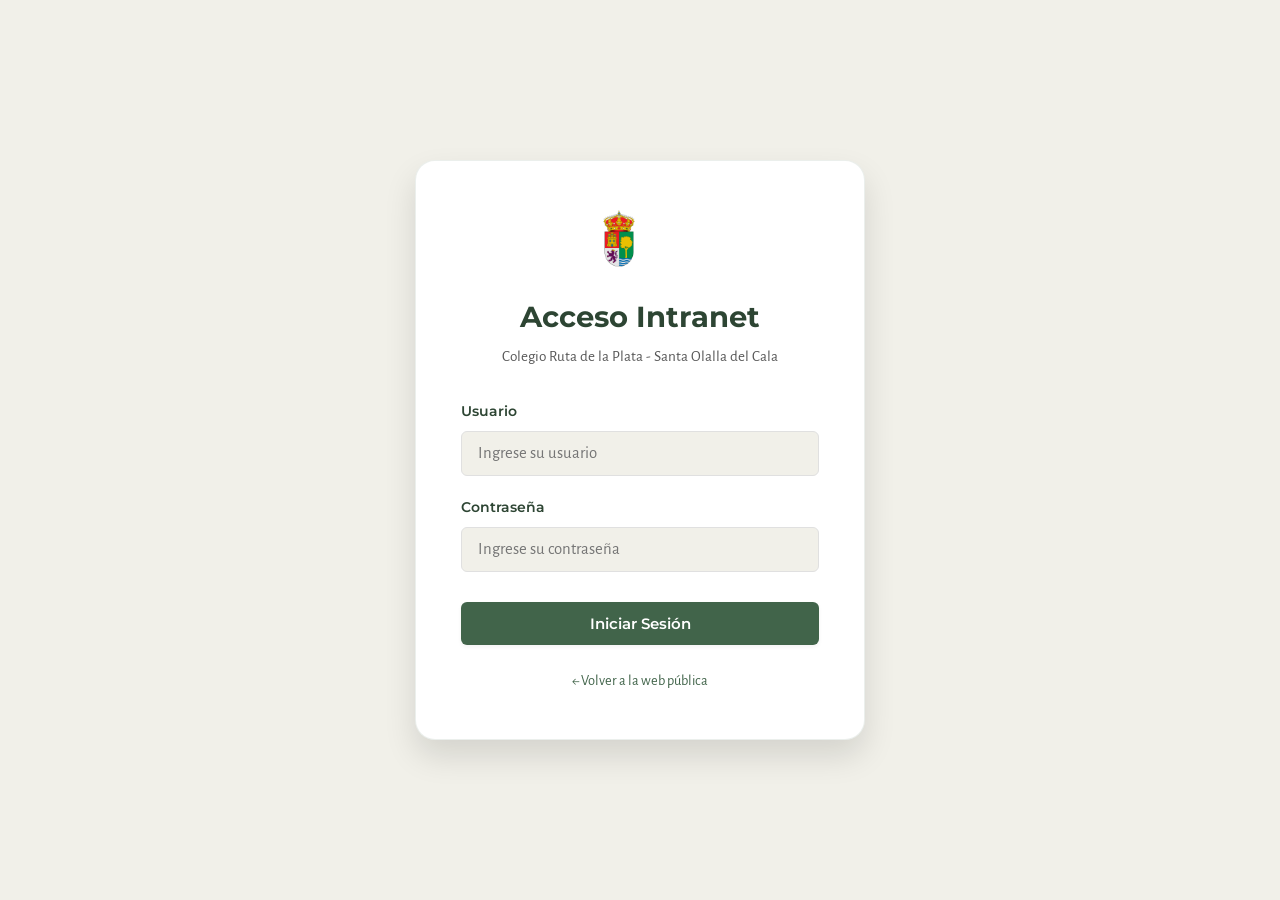
==== frontend/admin.html @ 39930b9f "Initial commit: Plataforma Web Colegio Ruta de la Plata" ====
<!DOCTYPE html>
<html lang="es">
<head>
    <meta charset="UTF-8">
    <meta name="viewport" content="width=device-width, initial-scale=1.0">
    <meta name="robots" content="noindex, nofollow">
    <title>Panel de Administración - Colegio Ruta de la Plata</title>
    
    <!-- Design System CSS Stylesheet -->
    <link rel="stylesheet" href="css/styles.css">
</head>
<body class="admin-body">

    <!-- 1. LOGIN CONTAINER (Visible when not authenticated) -->
    <div class="login-container" id="login-container">
        <div class="login-card">
            <div class="login-card-header">
                <img src="assets/escudo.jpg" alt="Escudo Colegio" style="height: 64px; margin-bottom: 15px;">
                <h2>Acceso Intranet</h2>
                <p>Colegio Ruta de la Plata - Santa Olalla del Cala</p>
            </div>
            
            <div id="login-alert" class="alert alert-danger" style="display: none;"></div>
            
            <form id="admin-login-form">
                <div class="form-group">
                    <label for="username">Usuario</label>
                    <input type="text" id="username" class="form-control" placeholder="Ingrese su usuario" required autocomplete="username">
                </div>
                <div class="form-group">
                    <label for="password">Contraseña</label>
                    <input type="password" id="password" class="form-control" placeholder="Ingrese su contraseña" required autocomplete="current-password">
                </div>
                <button type="submit" class="btn btn-primary" style="width: 100%; margin-top: 10px;">Iniciar Sesión</button>
            </form>
            <div style="text-align: center; margin-top: 20px;">
                <a href="/" style="font-size: 0.9rem; color: var(--primary);">&larr; Volver a la web pública</a>
            </div>
        </div>
    </div>

    <!-- 2. ADMIN PORTAL LAYOUT (Visible when authenticated) -->
    <div id="admin-portal" style="display: none; flex-direction: column; min-height: 100vh;">
        <!-- Admin Header -->
        <header class="admin-header">
            <div style="display: flex; align-items: center; gap: 15px;">
                <a href="/"><img src="assets/escudo.jpg" alt="Escudo" style="height: 35px;"></a>
                <h1>Intranet Ruta de la Plata</h1>
            </div>
            <div class="admin-nav-info">
                <span>Hola, <strong id="admin-username">Usuario</strong></span>
                <span class="admin-role-badge" id="admin-role">Rol</span>
                <button id="logout-btn" class="btn btn-secondary" style="padding: 6px 14px; font-size: 0.8rem; border-color: rgba(255,255,255,0.3); color: var(--white);">
                    Cerrar Sesión
                </button>
            </div>
        </header>

        <!-- Main Workspace -->
        <div class="admin-layout">
            <!-- Sidebar Navigation Tabs -->
            <aside class="admin-sidebar">
                <ul class="admin-menu">
                    <li class="active" data-target="news-section"><a href="#">📰 Noticias</a></li>
                    <li data-target="menu-section"><a href="#">🍽️ Menú Comedor</a></li>
                    <li data-target="docs-section"><a href="#">📄 Documentos</a></li>
                    <li data-target="contacts-section"><a href="#">📩 Solicitudes Familias</a></li>
                    <li data-target="logs-section" id="logs-menu-item" style="display: none;"><a href="#">📜 Registros de Log</a></li>
                </ul>
            </aside>

            <!-- Main Content Area -->
            <main class="admin-content">
                <div id="admin-action-alert" class="alert" style="display: none; margin-bottom: 25px;"></div>

                <!-- SECTION A: NEWS CRUD -->
                <div id="news-section" class="admin-section active">
                    <div class="admin-section-header">
                        <h2>Gestión de Noticias</h2>
                        <button class="btn btn-primary" onclick="openContentModal('news')">➕ Publicar Noticia</button>
                    </div>
                    
                    <div class="admin-card table-responsive">
                        <table class="admin-table">
                            <thead>
                                <tr>
                                    <th>Título</th>
                                    <th>Autor</th>
                                    <th>Fecha Creación</th>
                                    <th>Último Cambio</th>
                                    <th>Acciones</th>
                                </tr>
                            </thead>
                            <tbody id="news-table-body">
                                <!-- Loaded dynamically -->
                            </tbody>
                        </table>
                    </div>
                </div>

                <!-- SECTION B: MENU COMEDOR -->
                <div id="menu-section" class="admin-section">
                    <div class="admin-section-header">
                        <h2>Menú del Comedor Escolar</h2>
                    </div>
                    
                    <div class="admin-card" style="max-width: 600px;">
                        <h3>Actualizar Menú PDF</h3>
                        <p style="color: var(--text-muted); font-size: 0.95rem; margin-bottom: 20px;">
                            Sube el archivo PDF del menú mensual. Esto actualizará inmediatamente el botón de descarga de la web pública.
                        </p>
                        
                        <form id="menu-upload-form" enctype="multipart/form-data">
                            <div class="form-group">
                                <label for="menu-title">Título del Menú (Ej. Menú Mayo 2026)</label>
                                <input type="text" id="menu-title" class="form-control" placeholder="Ej. Menú Escolar Mayo 2026" required>
                            </div>
                            <div class="form-group">
                                <label for="menu-file">Archivo PDF</label>
                                <input type="file" id="menu-file" class="form-control" accept=".pdf" required>
                            </div>
                            <button type="submit" class="btn btn-primary">Subir y Publicar Menú</button>
                        </form>
                    </div>
                </div>

                <!-- SECTION C: DOCUMENTS CRUD -->
                <div id="docs-section" class="admin-section">
                    <div class="admin-section-header">
                        <h2>Documentos Oficiales</h2>
                        <button class="btn btn-primary" id="add-doc-btn" onclick="openContentModal('document')">➕ Añadir Documento</button>
                    </div>
                    
                    <div class="admin-card table-responsive">
                        <table class="admin-table">
                            <thead>
                                <tr>
                                    <th>Nombre del Documento</th>
                                    <th>Descripción</th>
                                    <th>Archivo PDF</th>
                                    <th>Último Cambio</th>
                                    <th>Acciones</th>
                                </tr>
                            </thead>
                            <tbody id="docs-table-body">
                                <!-- Loaded dynamically -->
                            </tbody>
                        </table>
                    </div>
                </div>

                <!-- SECTION D: CONTACT MESSAGES INBOX -->
                <div id="contacts-section" class="admin-section">
                    <div class="admin-section-header">
                        <h2>Solicitudes de Nuevas Familias</h2>
                    </div>
                    
                    <div class="admin-card table-responsive">
                        <table class="admin-table">
                            <thead>
                                <tr>
                                    <th>Fecha</th>
                                    <th>Nombre</th>
                                    <th>Contacto</th>
                                    <th>Mensaje / Consulta</th>
                                </tr>
                            </thead>
                            <tbody id="contacts-table-body">
                                <!-- Loaded dynamically -->
                            </tbody>
                        </table>
                    </div>
                </div>

                <!-- SECTION E: IMMUTABLE AUDIT LOGS (SuperAdmin and Dirección Only) -->
                <div id="logs-section" class="admin-section">
                    <div class="admin-section-header">
                        <h2>Registro de Modificaciones (Auditoría Inmutable)</h2>
                        <span class="admin-role-badge" style="background-color: var(--accent-red)">Solo Lectura</span>
                    </div>
                    <p style="color: var(--text-muted); font-size: 0.95rem; margin-bottom: 20px; max-width: 800px;">
                        Historial cronológico completo de acciones administrativas. Este registro es inmutable desde la aplicación para cumplir con las directrices de seguridad.
                    </p>
                    
                    <div class="admin-card table-responsive">
                        <table class="admin-table" style="font-size: 0.9rem;">
                            <thead>
                                <tr>
                                    <th>Fecha/Hora</th>
                                    <th>Usuario</th>
                                    <th>Acción</th>
                                    <th>Detalles</th>
                                    <th>IP Cliente</th>
                                </tr>
                            </thead>
                            <tbody id="logs-table-body">
                                <!-- Loaded dynamically -->
                            </tbody>
                        </table>
                    </div>
                </div>
            </main>
        </div>
    </div>

    <!-- 3. CONTENT CRUD MODAL (News / Documents) -->
    <div class="modal" id="content-modal">
        <div class="modal-content">
            <div class="modal-header">
                <h3 id="modal-title">Publicar Contenido</h3>
                <button class="modal-close" onclick="closeContentModal()">&times;</button>
            </div>
            
            <form id="content-form" enctype="multipart/form-data">
                <div class="modal-body">
                    <!-- Hidden fields -->
                    <input type="hidden" id="content-id">
                    <input type="hidden" id="content-type">
                    
                    <div class="form-group">
                        <label for="content-title">Título</label>
                        <input type="text" id="content-title" class="form-control" required placeholder="Escribe el título...">
                    </div>
                    
                    <div class="form-group" id="body-group">
                        <label for="content-body">Contenido / Descripción</label>
                        <textarea id="content-body" class="form-control" placeholder="Escribe el contenido descriptivo..."></textarea>
                    </div>
                    
                    <div class="form-group" id="file-group">
                        <label for="content-file">Archivo Adjunto (Opcional para Noticias, Recomendado para Documentos PDF)</label>
                        <input type="file" id="content-file" class="form-control" accept=".pdf,.png,.jpg,.jpeg">
                        <span id="current-file-label" style="font-size: 0.85rem; display: block; color: var(--text-muted); margin-top: 5px;"></span>
                    </div>
                </div>
                
                <div class="modal-footer">
                    <button type="button" class="btn btn-secondary" onclick="closeContentModal()">Cancelar</button>
                    <button type="submit" class="btn btn-primary" id="modal-submit-btn">Guardar Contenido</button>
                </div>
            </form>
        </div>
    </div>

    <!-- Admin Logic JavaScript -->
    <script src="js/admin.js"></script>
</body>
</html>
---- frontend/css/styles.css ----
/* 
  Colegio Ruta de la Plata - CSS Design System
  Fonts: Montserrat (Headers), Alegreya Sans (Body)
  Colors: 
    --color-green-dark: #41644A
    --color-cream-light: #F1F0E9
    --color-white: #FFFFFF
    --color-text-dark: #191919
    --color-gray-med: #AEAEAF
    --color-accent-blue: #4379F2
    --color-accent-yellow: #FFEB00
    --color-accent-green: #6EC207
    --color-accent-teal: #1D7A85
    --color-accent-red: #E21916
*/

@import url('https://fonts.googleapis.com/css2?family=Alegreya+Sans:ital,wght@0,300;0,400;0,700;1,400&family=Montserrat:wght@400;600;700;800&display=swap');

:root {
    /* Color Palette */
    --primary: #41644A;
    --primary-light: #557d5f;
    --primary-dark: #2d4533;
    --bg-cream: #F1F0E9;
    --bg-cream-dark: #e5e3d7;
    --white: #FFFFFF;
    --text-dark: #191919;
    --text-muted: #575757;
    --gray-light: #E0E0E0;
    --gray-med: #AEAEAF;
    
    /* Accents */
    --accent-blue: #4379F2;
    --accent-yellow: #FFEB00;
    --accent-green: #6EC207;
    --accent-teal: #1D7A85;
    --accent-red: #E21916;
    
    /* Typography */
    --font-headers: 'Montserrat', sans-serif;
    --font-body: 'Alegreya Sans', sans-serif;
    
    /* Shadows & Borders */
    --shadow-sm: 0 2px 4px rgba(0, 0, 0, 0.05);
    --shadow-md: 0 8px 16px rgba(0, 0, 0, 0.08);
    --shadow-lg: 0 16px 32px rgba(0, 0, 0, 0.12);
    --border-radius-sm: 6px;
    --border-radius-md: 12px;
    --border-radius-lg: 20px;
    --transition-smooth: all 0.3s cubic-bezier(0.4, 0, 0.2, 1);
}

/* Global Styles */
* {
    margin: 0;
    padding: 0;
    box-sizing: border-box;
}

html {
    scroll-behavior: smooth;
}

body {
    font-family: var(--font-body);
    font-size: 1.15rem;
    color: var(--text-dark);
    background-color: var(--bg-cream);
    line-height: 1.6;
}

h1, h2, h3, h4, h5, h6 {
    font-family: var(--font-headers);
    font-weight: 700;
    color: var(--primary-dark);
}

a {
    text-decoration: none;
    color: inherit;
    transition: var(--transition-smooth);
}

img, iframe {
    max-width: 100%;
    height: auto;
}

/* Utilities */
.container {
    width: 90%;
    max-width: 1200px;
    margin: 0 auto;
    padding: 80px 0;
}

.text-center { text-align: center; }
.my-4 { margin-top: 1.5rem; margin-bottom: 1.5rem; }

/* Buttons */
.btn {
    display: inline-flex;
    align-items: center;
    justify-content: center;
    padding: 12px 28px;
    border-radius: var(--border-radius-sm);
    font-family: var(--font-headers);
    font-weight: 600;
    font-size: 0.95rem;
    cursor: pointer;
    transition: var(--transition-smooth);
    border: none;
    box-shadow: var(--shadow-sm);
    gap: 8px;
}

.btn-primary {
    background-color: var(--primary);
    color: var(--white);
}

.btn-primary:hover {
    background-color: var(--primary-dark);
    transform: translateY(-2px);
    box-shadow: var(--shadow-md);
}

.btn-secondary {
    background-color: transparent;
    color: var(--primary);
    border: 2px solid var(--primary);
}

.btn-secondary:hover {
    background-color: var(--primary);
    color: var(--white);
    transform: translateY(-2px);
    box-shadow: var(--shadow-md);
}

.btn-danger {
    background-color: var(--accent-red);
    color: var(--white);
}

.btn-danger:hover {
    background-color: #bd1411;
    transform: translateY(-2px);
}

.btn-accent {
    background-color: var(--accent-teal);
    color: var(--white);
}

.btn-accent:hover {
    background-color: #145e67;
    transform: translateY(-2px);
}

/* Premium Header / Navigation */
header {
    position: sticky;
    top: 0;
    z-index: 1000;
    background: rgba(241, 240, 233, 0.85);
    backdrop-filter: blur(12px);
    -webkit-backdrop-filter: blur(12px);
    border-bottom: 1px solid rgba(65, 100, 74, 0.1);
    transition: var(--transition-smooth);
}

.nav-container {
    width: 90%;
    max-width: 1200px;
    margin: 0 auto;
    display: flex;
    justify-content: space-between;
    align-items: center;
    padding: 15px 0;
}

.logo-block {
    display: flex;
    align-items: center;
    gap: 12px;
}

.logo-img {
    height: 48px;
    width: auto;
}

.logo-text {
    font-family: var(--font-headers);
    font-size: 1.35rem;
    font-weight: 800;
    color: var(--primary-dark);
    letter-spacing: -0.5px;
    line-height: 1.1;
}

.logo-subtitle {
    font-size: 0.75rem;
    color: var(--text-muted);
    font-weight: 400;
    display: block;
}

nav ul {
    display: flex;
    list-style: none;
    gap: 24px;
    align-items: center;
}

nav ul li a {
    font-family: var(--font-headers);
    font-weight: 600;
    font-size: 0.9rem;
    color: var(--primary-dark);
    padding: 8px 4px;
    border-bottom: 2px solid transparent;
}

nav ul li a:hover, nav ul li.active a {
    color: var(--primary);
    border-bottom-color: var(--primary);
}

.hamburger {
    display: none;
    flex-direction: column;
    gap: 6px;
    cursor: pointer;
    border: none;
    background: transparent;
}

.hamburger span {
    display: block;
    width: 28px;
    height: 3px;
    background-color: var(--primary-dark);
    border-radius: 2px;
    transition: var(--transition-smooth);
}

/* Hero Section */
.hero {
    min-height: calc(85vh - 78px);
    display: flex;
    align-items: center;
    background: linear-gradient(135deg, rgba(65, 100, 74, 0.9) 0%, rgba(45, 69, 51, 0.95) 100%), 
                url('../assets/escudo.jpg') no-repeat center center;
    background-size: cover;
    background-attachment: fixed;
    color: var(--white);
    position: relative;
    padding: 60px 0;
    overflow: hidden;
}

.hero::after {
    content: '';
    position: absolute;
    bottom: 0;
    left: 0;
    right: 0;
    height: 100px;
    background: linear-gradient(to top, var(--bg-cream), transparent);
}

.hero-content {
    max-width: 750px;
    position: relative;
    z-index: 10;
}

.hero h1 {
    color: var(--white);
    font-size: 3.5rem;
    font-weight: 800;
    line-height: 1.1;
    margin-bottom: 20px;
    text-shadow: 0 4px 12px rgba(0, 0, 0, 0.2);
}

.hero p {
    font-size: 1.4rem;
    margin-bottom: 35px;
    color: rgba(255, 255, 255, 0.9);
    font-weight: 300;
}

.hero-ctas {
    display: flex;
    gap: 16px;
    flex-wrap: wrap;
}

.hero-ctas .btn-secondary {
    color: var(--white);
    border-color: var(--white);
}

.hero-ctas .btn-secondary:hover {
    background-color: var(--white);
    color: var(--primary-dark);
}

/* Home Section - News Grid */
.section-title {
    font-size: 2.2rem;
    margin-bottom: 12px;
    position: relative;
    display: inline-block;
}

.section-title::after {
    content: '';
    display: block;
    width: 60px;
    height: 4px;
    background-color: var(--primary);
    margin: 12px auto 0 auto;
    border-radius: 2px;
}

.section-subtitle {
    color: var(--text-muted);
    font-size: 1.15rem;
    max-width: 600px;
    margin: 0 auto 50px auto;
}

.news-grid {
    display: grid;
    grid-template-columns: repeat(auto-fit, minmax(320px, 1fr));
    gap: 30px;
    margin-top: 30px;
}

.news-card {
    background-color: var(--white);
    border-radius: var(--border-radius-md);
    overflow: hidden;
    box-shadow: var(--shadow-sm);
    transition: var(--transition-smooth);
    border: 1px solid rgba(65, 100, 74, 0.05);
    display: flex;
    flex-direction: column;
}

.news-card:hover {
    transform: translateY(-5px);
    box-shadow: var(--shadow-lg);
    border-color: rgba(65, 100, 74, 0.15);
}

.news-card-body {
    padding: 24px;
    display: flex;
    flex-direction: column;
    flex-grow: 1;
}

.news-date {
    font-size: 0.85rem;
    color: var(--accent-teal);
    font-weight: 700;
    text-transform: uppercase;
    letter-spacing: 1px;
    margin-bottom: 10px;
}

.news-card h3 {
    font-size: 1.35rem;
    margin-bottom: 12px;
    line-height: 1.3;
}

.news-card p {
    color: var(--text-muted);
    font-size: 1rem;
    line-height: 1.6;
    margin-bottom: 20px;
    flex-grow: 1;
}

.news-card-footer {
    font-size: 0.85rem;
    color: var(--text-muted);
    border-top: 1px solid rgba(0, 0, 0, 0.05);
    padding-top: 12px;
    display: flex;
    justify-content: space-between;
}

/* Quiénes Somos */
.about-split {
    display: grid;
    grid-template-columns: 1fr 1fr;
    gap: 60px;
    align-items: center;
}

.about-text h3 {
    margin-bottom: 15px;
    font-size: 1.6rem;
}

.about-text p {
    margin-bottom: 20px;
    color: var(--text-muted);
}

.highlight-box {
    background: rgba(65, 100, 74, 0.05);
    border-left: 4px solid var(--primary);
    padding: 20px;
    border-radius: 0 var(--border-radius-sm) var(--border-radius-sm) 0;
    margin: 25px 0;
}

.highlight-box p {
    font-style: italic;
    color: var(--primary-dark);
    font-weight: 600;
    margin: 0;
}

.about-visual {
    position: relative;
    border-radius: var(--border-radius-lg);
    overflow: hidden;
    box-shadow: var(--shadow-lg);
}

.about-visual img {
    width: 100%;
    display: block;
    transition: var(--transition-smooth);
}

.about-visual:hover img {
    transform: scale(1.05);
}

.about-overlay {
    position: absolute;
    bottom: 0;
    left: 0;
    right: 0;
    background: linear-gradient(to top, rgba(0,0,0,0.8), transparent);
    padding: 30px;
    color: var(--white);
}

.about-overlay h4 {
    color: var(--white);
    font-size: 1.25rem;
    margin-bottom: 5px;
}

/* Oferta Educativa */
.oferta-grid {
    display: grid;
    grid-template-columns: 1fr 1fr;
    gap: 40px;
}

.oferta-card {
    background-color: var(--white);
    border-radius: var(--border-radius-lg);
    padding: 40px;
    box-shadow: var(--shadow-md);
    border-top: 5px solid var(--primary);
    transition: var(--transition-smooth);
}

.oferta-card:hover {
    transform: translateY(-5px);
    box-shadow: var(--shadow-lg);
}

.oferta-card.primaria {
    border-top-color: var(--accent-teal);
}

.oferta-icon {
    font-size: 3rem;
    margin-bottom: 20px;
}

.oferta-card h3 {
    font-size: 1.8rem;
    margin-bottom: 15px;
}

.oferta-card p {
    color: var(--text-muted);
    margin-bottom: 20px;
}

.oferta-list {
    list-style: none;
}

.oferta-list li {
    padding-left: 28px;
    position: relative;
    margin-bottom: 12px;
    font-size: 1.05rem;
}

.oferta-list li::before {
    content: "✓";
    position: absolute;
    left: 0;
    color: var(--primary);
    font-weight: 900;
}

.primaria .oferta-list li::before {
    color: var(--accent-teal);
}

/* Admisiones & Matrícula Timeline */
.timeline {
    position: relative;
    max-width: 800px;
    margin: 40px auto;
    padding-left: 30px;
}

.timeline::before {
    content: '';
    position: absolute;
    left: 8px;
    top: 10px;
    bottom: 10px;
    width: 4px;
    background-color: var(--primary-light);
    opacity: 0.3;
}

.timeline-item {
    position: relative;
    margin-bottom: 40px;
}

.timeline-item:last-child {
    margin-bottom: 0;
}

.timeline-number {
    position: absolute;
    left: -32px;
    top: 2px;
    width: 20px;
    height: 20px;
    border-radius: 50%;
    background-color: var(--primary);
    color: var(--white);
    font-size: 0.75rem;
    display: flex;
    align-items: center;
    justify-content: center;
    font-weight: 700;
    box-shadow: 0 0 0 5px var(--bg-cream);
}

.timeline-content {
    background-color: var(--white);
    border-radius: var(--border-radius-md);
    padding: 24px;
    box-shadow: var(--shadow-sm);
    border: 1px solid rgba(0,0,0,0.03);
}

.timeline-content h3 {
    font-size: 1.25rem;
    margin-bottom: 8px;
}

.timeline-content p {
    color: var(--text-muted);
    font-size: 1rem;
}

/* Contact Form inside Admissions */
.form-card {
    background-color: var(--white);
    border-radius: var(--border-radius-lg);
    padding: 40px;
    box-shadow: var(--shadow-lg);
    max-width: 600px;
    margin: 50px auto 0 auto;
    border: 1px solid rgba(65, 100, 74, 0.1);
}

.form-card h3 {
    text-align: center;
    margin-bottom: 25px;
}

.form-group {
    margin-bottom: 20px;
}

.form-group label {
    display: block;
    margin-bottom: 8px;
    font-family: var(--font-headers);
    font-weight: 600;
    font-size: 0.9rem;
    color: var(--primary-dark);
}

.form-control {
    width: 100%;
    padding: 12px 16px;
    border-radius: var(--border-radius-sm);
    border: 1px solid var(--gray-light);
    font-family: var(--font-body);
    font-size: 1.05rem;
    background-color: var(--bg-cream);
    transition: var(--transition-smooth);
}

.form-control:focus {
    outline: none;
    border-color: var(--primary);
    background-color: var(--white);
    box-shadow: 0 0 0 3px rgba(65, 100, 74, 0.15);
}

textarea.form-control {
    resize: vertical;
    min-height: 120px;
}

/* Services */
.services-grid {
    display: grid;
    grid-template-columns: repeat(auto-fit, minmax(340px, 1fr));
    gap: 30px;
}

.service-card {
    background-color: var(--white);
    border-radius: var(--border-radius-lg);
    padding: 30px;
    box-shadow: var(--shadow-md);
    display: flex;
    flex-direction: column;
}

.service-header {
    display: flex;
    align-items: center;
    gap: 15px;
    margin-bottom: 20px;
}

.service-icon {
    font-size: 2.2rem;
}

.service-time {
    display: inline-block;
    padding: 4px 10px;
    border-radius: 4px;
    background-color: var(--bg-cream);
    color: var(--primary-dark);
    font-weight: 700;
    font-size: 0.85rem;
    margin-top: 4px;
    font-family: var(--font-headers);
}

.service-card p {
    color: var(--text-muted);
    font-size: 1.05rem;
    margin-bottom: 20px;
    flex-grow: 1;
}

.service-menu-download {
    margin-top: auto;
    background-color: var(--bg-cream);
    border-radius: var(--border-radius-sm);
    padding: 15px;
    display: flex;
    align-items: center;
    justify-content: space-between;
}

.menu-info span {
    font-size: 0.8rem;
    display: block;
    color: var(--text-muted);
}

/* Contact Info & Footer */
.contact-split {
    display: grid;
    grid-template-columns: 1fr 1fr;
    gap: 60px;
}

.contact-info-list {
    list-style: none;
    margin-top: 30px;
}

.contact-info-list li {
    display: flex;
    align-items: flex-start;
    gap: 16px;
    margin-bottom: 24px;
}

.contact-info-icon {
    font-size: 1.5rem;
    color: var(--primary);
    width: 24px;
    text-align: center;
}

.contact-info-text h4 {
    font-size: 1.05rem;
    margin-bottom: 2px;
}

.contact-info-text p {
    color: var(--text-muted);
    font-size: 1rem;
}

.portal-panel {
    background: linear-gradient(135deg, var(--primary-dark) 0%, var(--primary) 100%);
    border-radius: var(--border-radius-lg);
    padding: 40px;
    color: var(--white);
    display: flex;
    flex-direction: column;
    justify-content: center;
    box-shadow: var(--shadow-lg);
}

.portal-panel h3 {
    color: var(--white);
    font-size: 1.8rem;
    margin-bottom: 15px;
}

.portal-panel p {
    color: rgba(255,255,255,0.85);
    margin-bottom: 30px;
    font-size: 1.1rem;
}

.portal-panel .btn-accent {
    align-self: flex-start;
}

footer {
    background-color: var(--primary-dark);
    color: var(--white);
    padding: 60px 0 30px 0;
    font-size: 0.95rem;
}

.footer-content {
    display: flex;
    justify-content: space-between;
    align-items: center;
    border-bottom: 1px solid rgba(255,255,255,0.1);
    padding-bottom: 40px;
    margin-bottom: 30px;
    flex-wrap: wrap;
    gap: 30px;
}

.footer-brand h3 {
    color: var(--white);
    margin-bottom: 5px;
}

.footer-brand p {
    color: var(--gray-med);
    font-size: 0.85rem;
}

.footer-links {
    display: flex;
    gap: 30px;
    list-style: none;
}

.footer-links a:hover {
    color: var(--accent-yellow);
}

.footer-bottom {
    display: flex;
    justify-content: space-between;
    color: var(--gray-med);
    font-size: 0.85rem;
    flex-wrap: wrap;
    gap: 15px;
}

/* ----------------- ADMIN DASHBOARD ----------------- */
.admin-body {
    background-color: #f6f5f0;
}

.admin-header {
    background-color: var(--primary-dark);
    color: var(--white);
    padding: 15px 30px;
    display: flex;
    justify-content: space-between;
    align-items: center;
}

.admin-header h1 {
    color: var(--white);
    font-size: 1.4rem;
}

.admin-nav-info {
    display: flex;
    align-items: center;
    gap: 20px;
    font-size: 0.95rem;
}

.admin-role-badge {
    background-color: var(--accent-teal);
    color: var(--white);
    padding: 3px 10px;
    border-radius: 4px;
    font-size: 0.75rem;
    font-weight: 700;
    text-transform: uppercase;
}

.admin-layout {
    display: flex;
    min-height: calc(100vh - 65px);
}

.admin-sidebar {
    width: 250px;
    background-color: var(--white);
    border-right: 1px solid var(--gray-light);
    padding: 30px 0;
}

.admin-menu {
    list-style: none;
}

.admin-menu li a {
    display: flex;
    align-items: center;
    gap: 12px;
    padding: 14px 24px;
    font-family: var(--font-headers);
    font-weight: 600;
    font-size: 0.95rem;
    color: var(--text-dark);
    border-left: 4px solid transparent;
    cursor: pointer;
}

.admin-menu li.active a, .admin-menu li a:hover {
    background-color: var(--bg-cream);
    color: var(--primary);
    border-left-color: var(--primary);
}

.admin-content {
    flex-grow: 1;
    padding: 40px;
    overflow-y: auto;
}

.admin-section {
    display: none;
}

.admin-section.active {
    display: block;
}

.admin-card {
    background-color: var(--white);
    border-radius: var(--border-radius-md);
    padding: 30px;
    box-shadow: var(--shadow-sm);
    border: 1px solid var(--gray-light);
    margin-bottom: 30px;
}

.admin-section-header {
    display: flex;
    justify-content: space-between;
    align-items: center;
    margin-bottom: 25px;
}

/* Admin Tables */
.table-responsive {
    overflow-x: auto;
}

.admin-table {
    width: 100%;
    border-collapse: collapse;
    margin-top: 15px;
    font-size: 0.95rem;
}

.admin-table th, .admin-table td {
    padding: 14px 18px;
    text-align: left;
    border-bottom: 1px solid var(--gray-light);
}

.admin-table th {
    background-color: var(--bg-cream);
    font-family: var(--font-headers);
    font-weight: 700;
    color: var(--primary-dark);
}

.admin-table tbody tr:hover {
    background-color: rgba(241, 240, 233, 0.3);
}

/* Modals */
.modal {
    display: none;
    position: fixed;
    top: 0;
    left: 0;
    right: 0;
    bottom: 0;
    background-color: rgba(0,0,0,0.5);
    z-index: 2000;
    align-items: center;
    justify-content: center;
}

.modal.active {
    display: flex;
}

.modal-content {
    background-color: var(--white);
    border-radius: var(--border-radius-lg);
    width: 90%;
    max-width: 650px;
    max-height: 90vh;
    overflow-y: auto;
    box-shadow: var(--shadow-lg);
}

.modal-header {
    padding: 20px 30px;
    border-bottom: 1px solid var(--gray-light);
    display: flex;
    justify-content: space-between;
    align-items: center;
}

.modal-close {
    font-size: 1.8rem;
    cursor: pointer;
    background: transparent;
    border: none;
    color: var(--text-muted);
}

.modal-body {
    padding: 30px;
}

.modal-footer {
    padding: 20px 30px;
    border-top: 1px solid var(--gray-light);
    display: flex;
    justify-content: flex-end;
    gap: 12px;
}

/* Auth Login Screen */
.login-container {
    min-height: 100vh;
    display: flex;
    align-items: center;
    justify-content: center;
    background-color: var(--bg-cream);
}

.login-card {
    background-color: var(--white);
    border-radius: var(--border-radius-lg);
    padding: 45px;
    box-shadow: var(--shadow-lg);
    width: 100%;
    max-width: 450px;
    border: 1px solid rgba(65, 100, 74, 0.1);
}

.login-card-header {
    text-align: center;
    margin-bottom: 30px;
}

.login-card-header h2 {
    font-size: 1.8rem;
    margin-bottom: 5px;
}

.login-card-header p {
    color: var(--text-muted);
    font-size: 0.95rem;
}

.alert {
    padding: 12px 16px;
    border-radius: var(--border-radius-sm);
    margin-bottom: 20px;
    font-size: 0.95rem;
    font-weight: 600;
}

.alert-danger {
    background-color: rgba(226, 25, 22, 0.1);
    color: var(--accent-red);
    border: 1px solid rgba(226, 25, 22, 0.2);
}

.alert-success {
    background-color: rgba(110, 194, 7, 0.1);
    color: #438204;
    border: 1px solid rgba(110, 194, 7, 0.2);
}

/* ----------------- MOBILE RESPONSIVENESS ----------------- */
@media (max-width: 992px) {
    .about-split, .oferta-grid, .contact-split {
        grid-template-columns: 1fr;
        gap: 40px;
    }
    
    .hero h1 {
        font-size: 2.8rem;
    }
    
    .admin-layout {
        flex-direction: column;
    }
    
    .admin-sidebar {
        width: 100%;
        border-right: none;
        border-bottom: 1px solid var(--gray-light);
        padding: 15px 0;
    }
    
    .admin-menu {
        display: flex;
        flex-wrap: wrap;
        justify-content: center;
    }
    
    .admin-menu li a {
        padding: 10px 16px;
        border-left: none;
        border-bottom: 3px solid transparent;
    }
    
    .admin-menu li.active a {
        border-left: none;
        border-bottom-color: var(--primary);
    }
}

@media (max-width: 768px) {
    .hamburger {
        display: flex;
    }
    
    nav {
        display: none;
        position: absolute;
        top: 78px;
        left: 0;
        right: 0;
        background-color: var(--bg-cream);
        border-bottom: 1px solid rgba(65, 100, 74, 0.1);
        padding: 20px 0;
        box-shadow: var(--shadow-md);
    }
    
    nav.active {
        display: block;
    }
    
    nav ul {
        flex-direction: column;
        gap: 15px;
    }
    
    .hero h1 {
        font-size: 2.2rem;
    }
    
    .hero p {
        font-size: 1.15rem;
    }
    
    .footer-content {
        flex-direction: column;
        align-items: flex-start;
    }
    
    .footer-links {
        flex-direction: column;
        gap: 15px;
    }
}
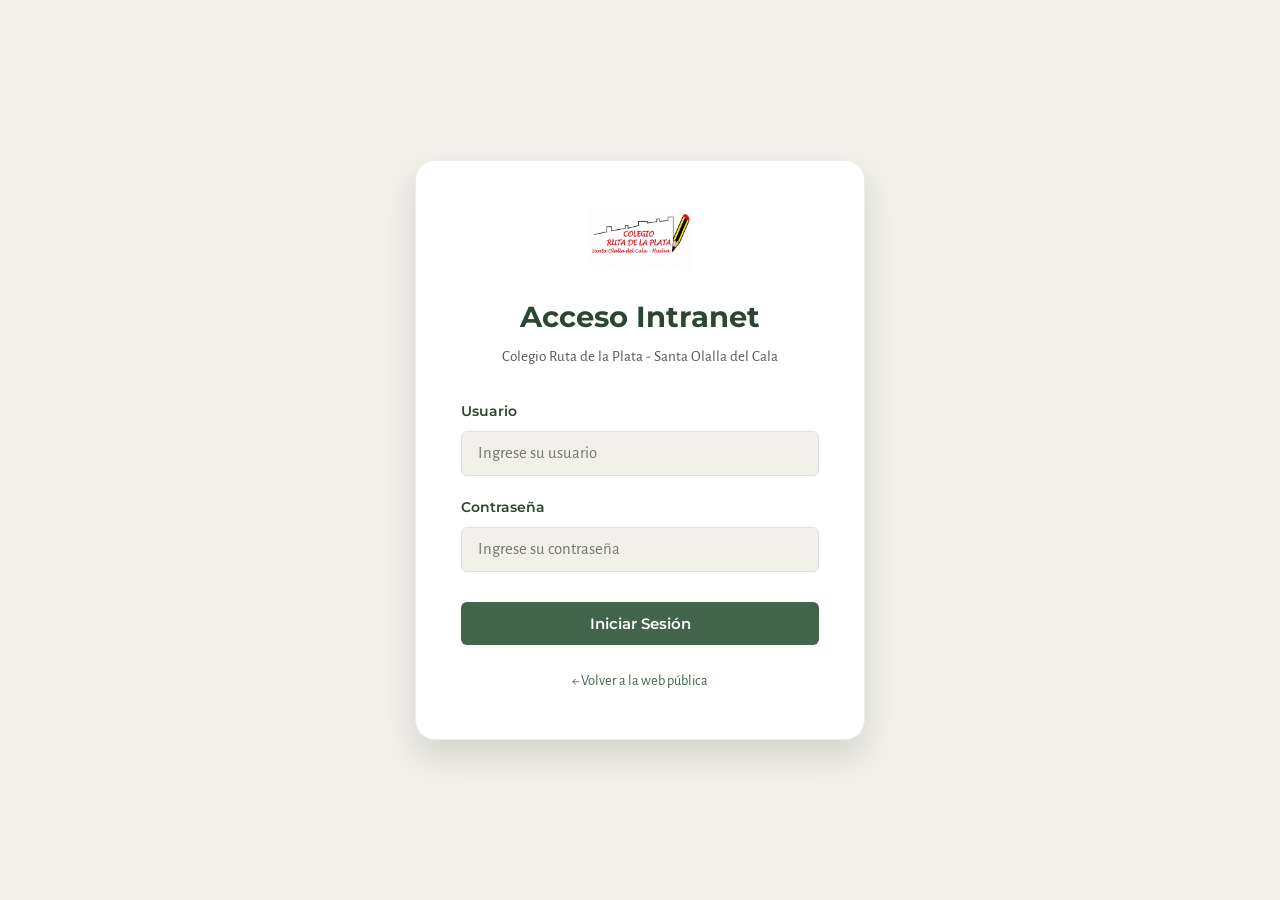
==== commit cd4950af: "Feat: Implementación del módulo de Gestión de Usuarios, reseteo de claves y cambio de contraseña per" ====
--- a/frontend/admin.html
+++ b/frontend/admin.html
@@ -15,7 +15,7 @@
     <div class="login-container" id="login-container">
         <div class="login-card">
             <div class="login-card-header">
-                <img src="assets/escudo.jpg" alt="Escudo Colegio" style="height: 64px; margin-bottom: 15px;">
+                <img src="assets/logo-colegio.png" alt="Logotipo Colegio" style="height: 64px; margin-bottom: 15px;">
                 <h2>Acceso Intranet</h2>
                 <p>Colegio Ruta de la Plata - Santa Olalla del Cala</p>
             </div>
@@ -44,12 +44,18 @@
         <!-- Admin Header -->
         <header class="admin-header">
             <div style="display: flex; align-items: center; gap: 15px;">
-                <a href="/"><img src="assets/escudo.jpg" alt="Escudo" style="height: 35px;"></a>
+                <a href="/"><img src="assets/logo-colegio.png" alt="Logotipo" style="height: 35px;"></a>
                 <h1>Intranet Ruta de la Plata</h1>
             </div>
             <div class="admin-nav-info">
                 <span>Hola, <strong id="admin-username">Usuario</strong></span>
                 <span class="admin-role-badge" id="admin-role">Rol</span>
+                
+                <!-- NUEVO BOTÓN DE CAMBIO DE CLAVE PROPIA -->
+                <button onclick="abrirModalPassword()" class="btn btn-secondary" style="padding: 6px 14px; font-size: 0.8rem; border-color: rgba(255,255,255,0.3); color: var(--white); margin-right: 5px;">
+                    🔑 Cambiar Clave
+                </button>
+                
                 <button id="logout-btn" class="btn btn-secondary" style="padding: 6px 14px; font-size: 0.8rem; border-color: rgba(255,255,255,0.3); color: var(--white);">
                     Cerrar Sesión
                 </button>
@@ -65,6 +71,7 @@
                     <li data-target="menu-section"><a href="#">🍽️ Menú Comedor</a></li>
                     <li data-target="docs-section"><a href="#">📄 Documentos</a></li>
                     <li data-target="contacts-section"><a href="#">📩 Solicitudes Familias</a></li>
+                    <li data-target="users-section" id="users-menu-item" style="display: none;"><a href="#">👥 Gestión de Usuarios</a></li>
                     <li data-target="logs-section" id="logs-menu-item" style="display: none;"><a href="#">📜 Registros de Log</a></li>
                 </ul>
             </aside>
@@ -172,6 +179,33 @@
                     </div>
                 </div>
 
+                <!-- SECTION F: USERS MANAGEMENT -->
+                <div id="users-section" class="admin-section">
+                    <div class="admin-section-header">
+                        <h2>Gestión de Usuarios e Intranet</h2>
+                        <span class="admin-role-badge" style="background-color: var(--primary)">Control de Accesos</span>
+                    </div>
+                    <p style="color: var(--text-muted); font-size: 0.95rem; margin-bottom: 20px;">
+                        Listado de personal del centro con acceso a la plataforma. Puedes restablecer los accesos olvidados a la contraseña genérica de la cooperativa en caso de incidencia.
+                    </p>
+                    
+                    <div class="admin-card table-responsive">
+                        <table class="admin-table">
+                            <thead>
+                                <tr>
+                                    <th>ID</th>
+                                    <th>Nombre de Usuario</th>
+                                    <th>Rol Asignado</th>
+                                    <th>Acciones de Recuperación</th>
+                                </tr>
+                            </thead>
+                            <tbody id="users-table-body">
+                                <!-- Loaded dynamically via JS -->
+                            </tbody>
+                        </table>
+                    </div>
+                </div>
+
                 <!-- SECTION E: IMMUTABLE AUDIT LOGS (SuperAdmin and Dirección Only) -->
                 <div id="logs-section" class="admin-section">
                     <div class="admin-section-header">
@@ -242,7 +276,33 @@
         </div>
     </div>
 
+    <!-- NUEVO MODAL PARA CAMBIO DE CONTRASEÑA PERSONAL -->
+    <div class="modal" id="password-modal">
+        <div class="modal-content" style="max-width: 400px;">
+            <div class="modal-header">
+                <h3>Cambiar Mi Contraseña</h3>
+                <button class="modal-close" onclick="cerrarModalPassword()">&times;</button>
+            </div>
+            <form id="personal-password-form">
+                <div class="modal-body">
+                    <div class="form-group">
+                        <label for="new-password">Nueva Contraseña</label>
+                        <input type="password" id="new-password" class="form-control" required placeholder="Mínimo 4 caracteres...">
+                    </div>
+                    <div class="form-group">
+                        <label for="confirm-password">Confirmar Nueva Contraseña</label>
+                        <input type="password" id="confirm-password" class="form-control" required placeholder="Repite la contraseña...">
+                    </div>
+                </div>
+                <div class="modal-footer">
+                    <button type="button" class="btn btn-secondary" onclick="cerrarModalPassword()">Cancelar</button>
+                    <button type="submit" class="btn btn-primary">Actualizar Contraseña</button>
+                </div>
+            </form>
+        </div>
+    </div>
+
     <!-- Admin Logic JavaScript -->
     <script src="js/admin.js"></script>
 </body>
-</html>
+</html>
--- a/frontend/css/styles.css
+++ b/frontend/css/styles.css
@@ -252,7 +252,7 @@
     display: flex;
     align-items: center;
     background: linear-gradient(135deg, rgba(65, 100, 74, 0.9) 0%, rgba(45, 69, 51, 0.95) 100%), 
-                url('../assets/escudo.jpg') no-repeat center center;
+                url('../assets/logo-colegio.png') no-repeat center center;
     background-size: cover;
     background-attachment: fixed;
     color: var(--white);
@@ -435,12 +435,26 @@
     border-radius: var(--border-radius-lg);
     overflow: hidden;
     box-shadow: var(--shadow-lg);
+    background: linear-gradient(135deg, var(--primary-dark) 0%, #203525 100%);
+    display: flex;
+    flex-direction: column;
+    align-items: center;
+    justify-content: center;
+    padding: 50px 30px;
+    text-align: center;
+    min-height: 380px;
+    box-sizing: border-box;
 }
 
 .about-visual img {
-    width: 100%;
+    max-width: 65%;
+    max-height: 160px;
+    height: auto;
+    object-fit: contain;
     display: block;
+    margin-bottom: 30px;
     transition: var(--transition-smooth);
+    filter: drop-shadow(0 4px 8px rgba(0,0,0,0.15));
 }
 
 .about-visual:hover img {
@@ -448,19 +462,26 @@
 }
 
 .about-overlay {
-    position: absolute;
-    bottom: 0;
-    left: 0;
-    right: 0;
-    background: linear-gradient(to top, rgba(0,0,0,0.8), transparent);
-    padding: 30px;
-    color: var(--white);
+    position: relative;
+    width: 100%;
+    padding: 0;
+    color: var(--white);
+    z-index: 2;
 }
 
 .about-overlay h4 {
     color: var(--white);
-    font-size: 1.25rem;
-    margin-bottom: 5px;
+    font-size: 1.35rem;
+    margin-top: 0;
+    margin-bottom: 10px;
+    font-weight: 700;
+}
+
+.about-overlay p {
+    color: rgba(255, 255, 255, 0.9);
+    font-size: 0.95rem;
+    line-height: 1.6;
+    margin: 0;
 }
 
 /* Oferta Educativa */
